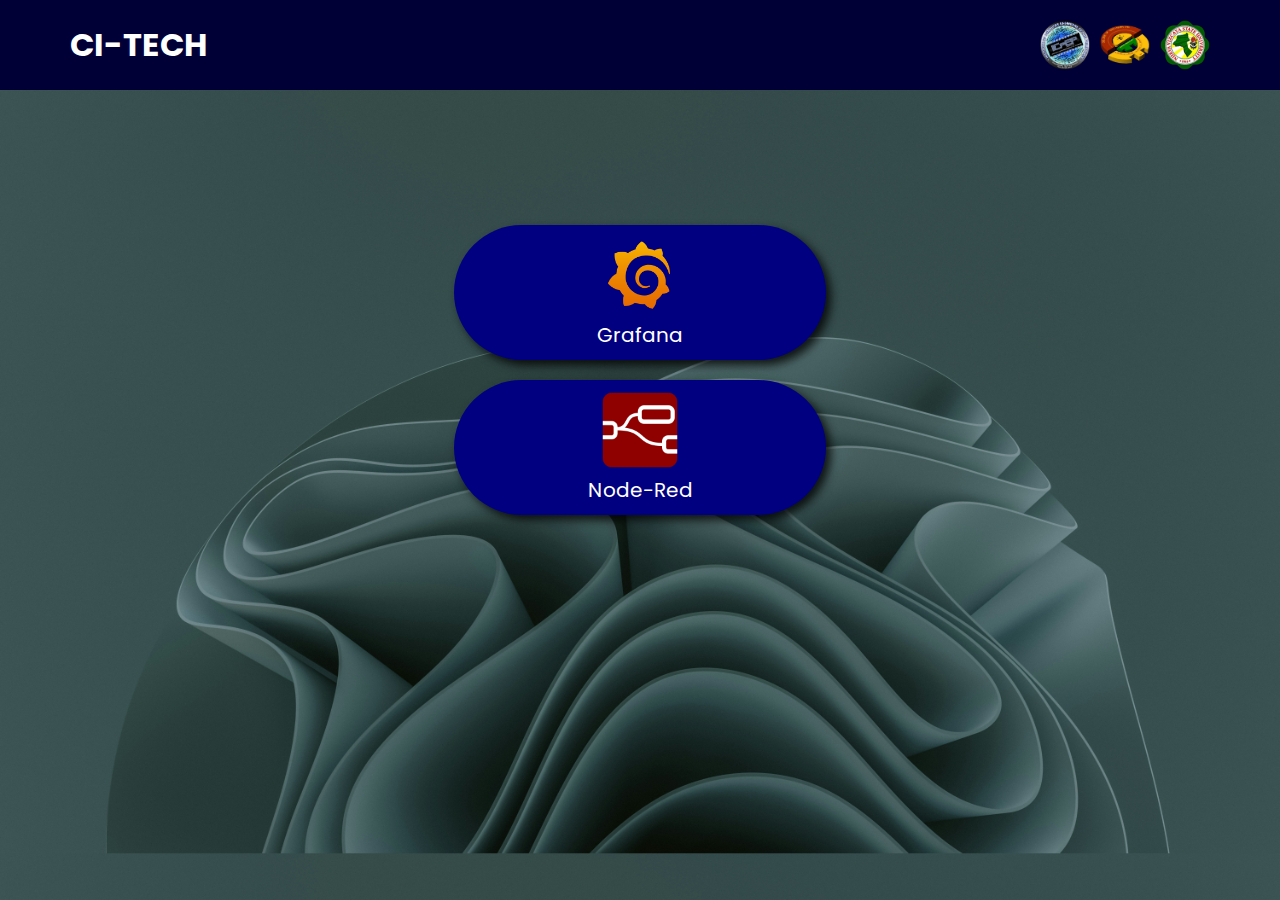
==== login.html @ 7e66216b "Add files via upload" ====
<!DOCTYPE html>
<html>
<head>
<title>CI-TECH Dashboard</title>
<link rel="stylesheet" href="style.css">
</head>
<body>
<div class="header">
  <div class="title">CI-TECH</div>
  <div class="logos">
    <img src="logo1.png" alt="Logo 1" class="logo">
    <img src="logo2.png" alt="Logo 2" class="logo">
    <img src="logo3.png" alt="Logo 3" class="logo">
  </div>
</div>

<div class="dashboard-buttons">  <!-- New div for buttons -->
  <button class="dashboard-button" onclick="window.open('grafana_url', '_blank')">
    <img src="grafana.png" alt="Grafana Logo" class="logo-2">
    Grafana
  </button>

  <button class="dashboard-button" onclick="window.open('node-red_url', '_blank')">
    <img src="node.png" alt="Node-Red Logo" class="logo-2">
    Node-Red
  </button>
</div>

</body>
</html>
---- style.css ----
@import url('https://fonts.googleapis.com/css2?family=Poppins:wght@400;500&display=swap');
body {
  font-family: 'Poppins',sans-serif;
  margin: 0;
  padding: 0;
  background-image:url("bg.jpg");
  background-size:cover;
}

.header {
  display: flex;
  justify-content: space-between;
  align-items: center;
  padding: 20px;
  background-color: #000036;
}

.logos {
  display: flex;
  margin-right: 50px;
}

.logo {
  width: 50px;
  height: 50px;
  margin-left: 10px;
}

.title {
  color: #ffffff;
  font-size: 2em;
  font-weight: bold;
  margin-left: 50px; 
}
.login-header{
    text-align: center;
    margin: 10px 0 20px 0;
}
.login-header header{
    color: #000;
    font-size: 30px;
    font-weight: 600;
}
.login-form {
 background-color: rgba(255,255,255,0.13);
 backdrop-filter: blur(10px);
  padding:60px;
  border: 5px solid #ccc;
  border-radius: 10px;
  box-shadow: 5px 5px 10px rgba(0, 0, 0, 0.8);
  margin: 20px auto; /* Center the form horizontally */
  width: 300px; /* Set a width for better layout */
}


.login-form input[type="text"],
.login-form input[type="password"] {
  width: 100%;
  padding: 10px;
  margin-bottom: 10px;
  border: 1px solid #ccc;
  border-radius: 50px;
  box-sizing: border-box;
  box-shadow: 0px 5px 10px 1px rgba(0,0,0,0.1);
 
}

::placeholder {
	font-family: 'Poppins',sans-serif;
	font-size: 10px;
}

.input:focus{
	width: 105%;
}

.login-form button {
  background-color: #000080;
  font-family: 'Poppins',sans-serif;
  border: none;
  color: white;
  padding: 10px 20px;
  text-align: center;
  text-decoration: none;
  display: block; /* Make the button take full width */
  font-size: 16px;
  margin: 4px 0; /* Adjust margin */
  cursor: pointer;
  border-radius: 10px;
  width: 100%; /* Make the button take full width */
}

.dashboard-buttons {
  display: flex;
  flex-direction: column; /* Stack buttons vertically */
  justify-content: center; /* Center the buttons vertically */
  align-items: center; /* Center the buttons horizontally */
  padding: 20px;
  height: 60vh; /* Optional: Make the container take full viewport height */
}

.dashboard-button {
  background-color: #000080;
  box-shadow: 5px 5px 10px rgba(0, 0, 0, 0.8);
  font-family: 'Poppins',sans-serif;
  border: none;
  color: white;
  padding: 10px 20px;
  text-align: center; 
  text-decoration: none;
  display: flex;
  flex-direction: column;
  align-items: center; 
  font-size: 20px;
  margin-bottom: 20px; /* Space between buttons */
  cursor: pointer;
  border-radius: 100px;
  width: 30%;
  box-sizing: border-box;
}

.logo-2 {
  width: 80px;
  height: 80px;
  margin-bottom: 5px;
}
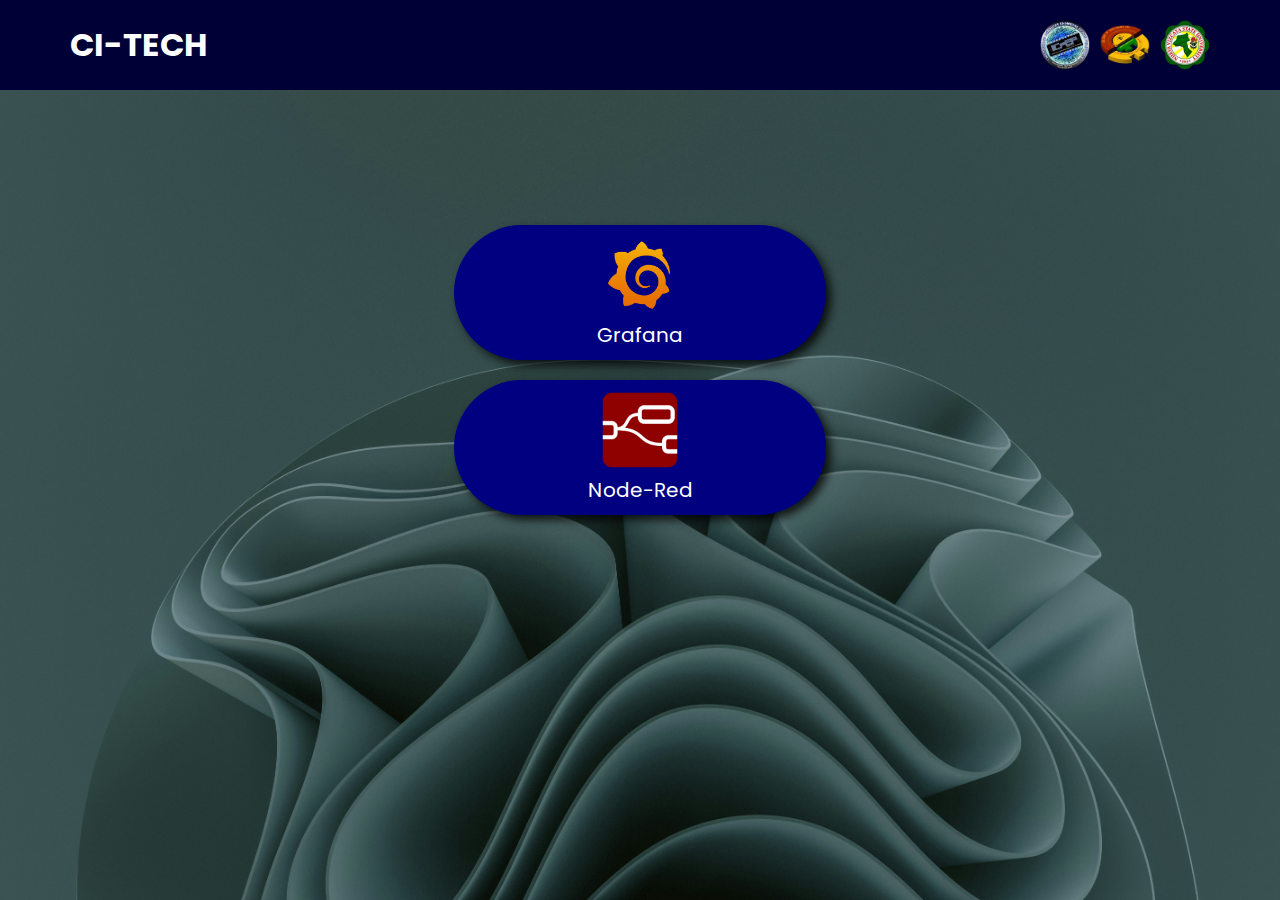
==== commit b009a30d: "Add files via upload" ====
--- a/login.html
+++ b/login.html
@@ -2,6 +2,7 @@
 <html>
 <head>
 <title>CI-TECH Dashboard</title>
+ <meta name="viewport" content="width=device-width, initial-scale=1.0">
 <link rel="stylesheet" href="style.css">
 </head>
 <body>
@@ -15,12 +16,12 @@
 </div>
 
 <div class="dashboard-buttons">  <!-- New div for buttons -->
-  <button class="dashboard-button" onclick="window.open('grafana_url', '_blank')">
+  <button class="dashboard-button" onclick="window.open('https://graf.icpep-citech.com', '_blank')">
     <img src="grafana.png" alt="Grafana Logo" class="logo-2">
     Grafana
   </button>
 
-  <button class="dashboard-button" onclick="window.open('node-red_url', '_blank')">
+  <button class="dashboard-button" onclick="window.open('https://nod.icpep-citech.com', '_blank')">
     <img src="node.png" alt="Node-Red Logo" class="logo-2">
     Node-Red
   </button>
--- a/style.css
+++ b/style.css
@@ -3,8 +3,13 @@
   font-family: 'Poppins',sans-serif;
   margin: 0;
   padding: 0;
-  background-image:url("bg.jpg");
-  background-size:cover;
+  /* Background image style */
+  background-image: url("bg.jpg");
+  background-size: cover; /* Cover the entire viewport */
+  background-repeat: no-repeat; /* Prevent repeating */
+  background-position: center; /* Center the image */
+  background-attachment: fixed; /* Keep the image fixed while scrolling */
+  min-height: 100vh; /* Ensure the body takes up full viewport height */
 }
 
 .header {
